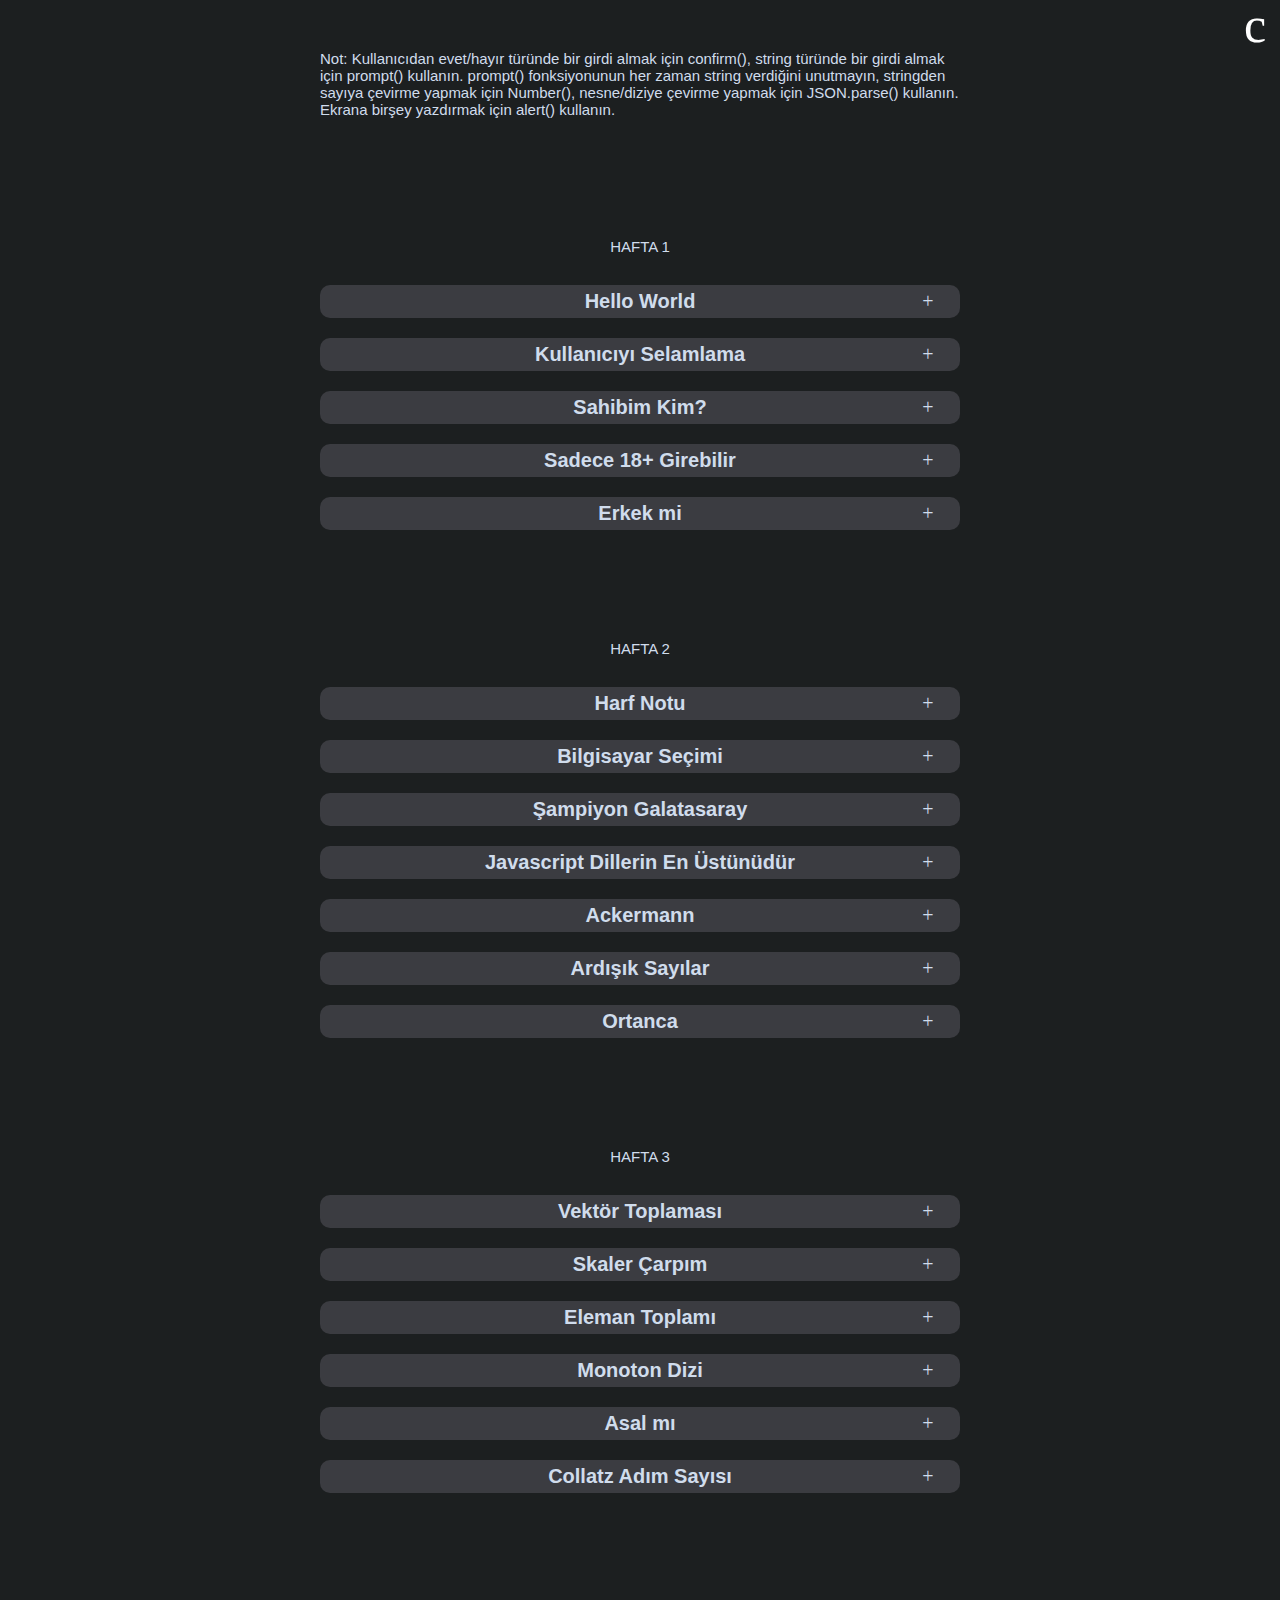
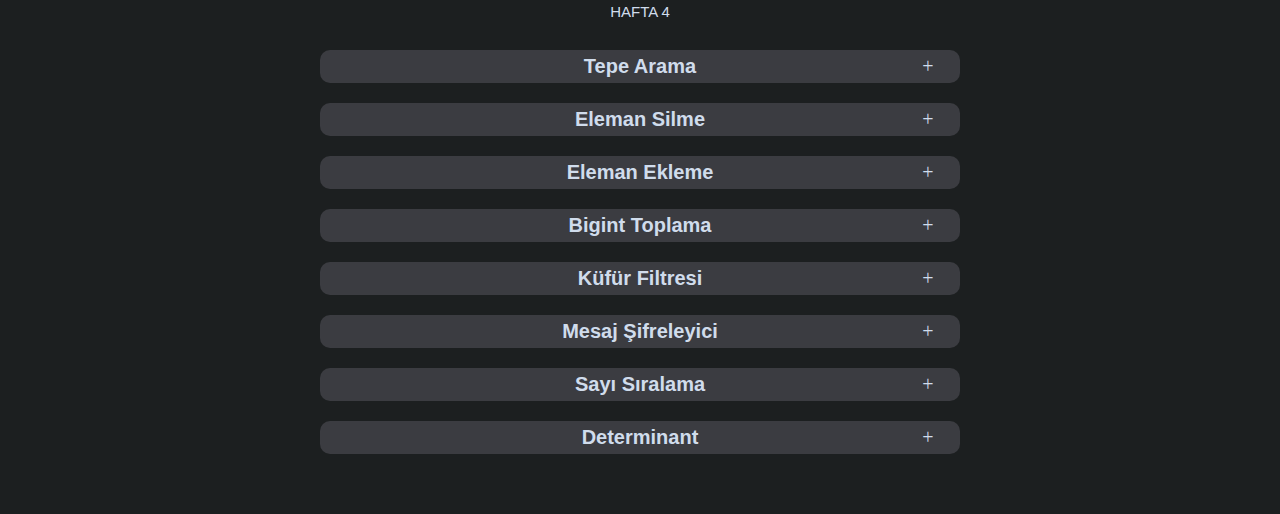
==== js/index.html @ 6847cbda "Add files via upload" ====
<!doctype html>
<html lang="en">

<head>
	<meta charset="utf-8" />
	<link rel="shortcut icon" href="favicon.ico" />
	<meta name="viewport" content="width=device-width,initial-scale=1" />
	<title>ITU ACM Javascript</title>
	<link href="static/css/main.37015de1.chunk.css" rel="stylesheet">
</head>

<body><noscript>Sitenin doğru çalışması için Javascript gerekiyor.</noscript>
	<div id="root"></div>
	<script>!function (i) { function e(e) { for (var r, t, n = e[0], o = e[1], u = e[2], l = 0, f = []; l < n.length; l++)t = n[l], Object.prototype.hasOwnProperty.call(p, t) && p[t] && f.push(p[t][0]), p[t] = 0; for (r in o) Object.prototype.hasOwnProperty.call(o, r) && (i[r] = o[r]); for (s && s(e); f.length;)f.shift()(); return c.push.apply(c, u || []), a() } function a() { for (var e, r = 0; r < c.length; r++) { for (var t = c[r], n = !0, o = 1; o < t.length; o++) { var u = t[o]; 0 !== p[u] && (n = !1) } n && (c.splice(r--, 1), e = l(l.s = t[0])) } return e } var t = {}, p = { 1: 0 }, c = []; function l(e) { if (t[e]) return t[e].exports; var r = t[e] = { i: e, l: !1, exports: {} }; return i[e].call(r.exports, r, r.exports, l), r.l = !0, r.exports } l.m = i, l.c = t, l.d = function (e, r, t) { l.o(e, r) || Object.defineProperty(e, r, { enumerable: !0, get: t }) }, l.r = function (e) { "undefined" != typeof Symbol && Symbol.toStringTag && Object.defineProperty(e, Symbol.toStringTag, { value: "Module" }), Object.defineProperty(e, "__esModule", { value: !0 }) }, l.t = function (r, e) { if (1 & e && (r = l(r)), 8 & e) return r; if (4 & e && "object" == typeof r && r && r.__esModule) return r; var t = Object.create(null); if (l.r(t), Object.defineProperty(t, "default", { enumerable: !0, value: r }), 2 & e && "string" != typeof r) for (var n in r) l.d(t, n, function (e) { return r[e] }.bind(null, n)); return t }, l.n = function (e) { var r = e && e.__esModule ? function () { return e.default } : function () { return e }; return l.d(r, "a", r), r }, l.o = function (e, r) { return Object.prototype.hasOwnProperty.call(e, r) }, l.p = "/"; var r = window.webpackJsonptestler = window.webpackJsonptestler || [], n = r.push.bind(r); r.push = e, r = r.slice(); for (var o = 0; o < r.length; o++)e(r[o]); var s = n; a() }([])</script>
	<script src="static/js/2.18027e1a.chunk.js"></script>
	<script src="static/js/main.d1118fa3.chunk.js"></script>
</body>

</html>
---- js/static/css/main.37015de1.chunk.css ----
*{margin:0;padding:0;border:0;box-sizing:border-box}body,html{height:100%;color:#d0dcec}body.nightMode{background:#1c1f20}body.lightMode{background:#d3d3d3}#root,.Div{display:flex;flex-direction:column;justify-content:center;align-items:center;overflow:hidden}#root>div:first-child{width:50px;height:50px;position:absolute;top:0;right:0;font-size:50px;cursor:pointer;color:#fff}.Section{margin:50px}@media (max-width:1000px){.Section{width:95%}}@media (min-width:1000px){.Section{width:50%}}.Section>h1{font-size:15px;font-weight:100;font-family:Arial,Helvetica,sans-serif;margin-bottom:20px}body.nightMode .Section>h1{color:#d0dcec}body.lightMode .Section>h1{color:#37373a}.Problem{width:100%;border-radius:10px;margin:10px}.Problem>div:first-child{cursor:pointer;width:100%;flex-direction:row;-webkit-user-select:none;-moz-user-select:none;-ms-user-select:none;user-select:none;padding:5px 0}.Problem-notdone>div:first-child{background:#3b3c41}.Problem-done>div:first-child{background:#06470c}.Problem>div:first-child>*{display:block;text-align:center}.Problem>div:first-child>h1{font-size:20px;font-family:Arial,Helvetica,sans-serif;flex:1 1}.Problem>div:first-child>span{flex-basis:10%;font-size:20px}.Problem-expanded{width:100%;padding:20px}.Problem-notdone>.Problem-expanded{background:#46474b}.Problem-done>.Problem-expanded{background:#0a7e14}.Problem-expanded>p:first-child{margin-bottom:20px;width:100%}.Buttons{width:100%;margin-top:10px;flex-direction:row;justify-content:space-between}.Buttons>button{height:30px;flex-basis:48%;cursor:pointer}.Results{margin-top:20px;width:100%;position:relative;overflow:visible;overflow:initial}.Results>.Results-x{width:30px;height:30px;background:#181a18;position:absolute;top:0;right:-10px;border-radius:100%;font-size:20px;cursor:pointer}.Results>.Results-test{flex-direction:row;width:100%;margin:2px}.Results>.Results-test:hover:not(:first-child){background:#37373a}.Results>.Results-test>div:first-child{flex:1 1}.Results>.Results-test>div>p{text-overflow:ellipsis;white-space:nowrap;overflow:hidden;font-size:13px}.Results>.Results-test>div:not(:first-child){justify-content:flex-start;align-items:flex-start;height:100%;flex:3 1;margin-right:10px}.Results>.Results-test-successful{color:#90ee90}.Results>.Results-test-failed{color:#f08080}.Results>.Results-test:first-child{font-family:Arial,Helvetica,sans-serif;margin-bottom:10px}.Results>.Results-test:not(:first-child)>div>p{cursor:help}
/*# sourceMappingURL=main.37015de1.chunk.css.map */
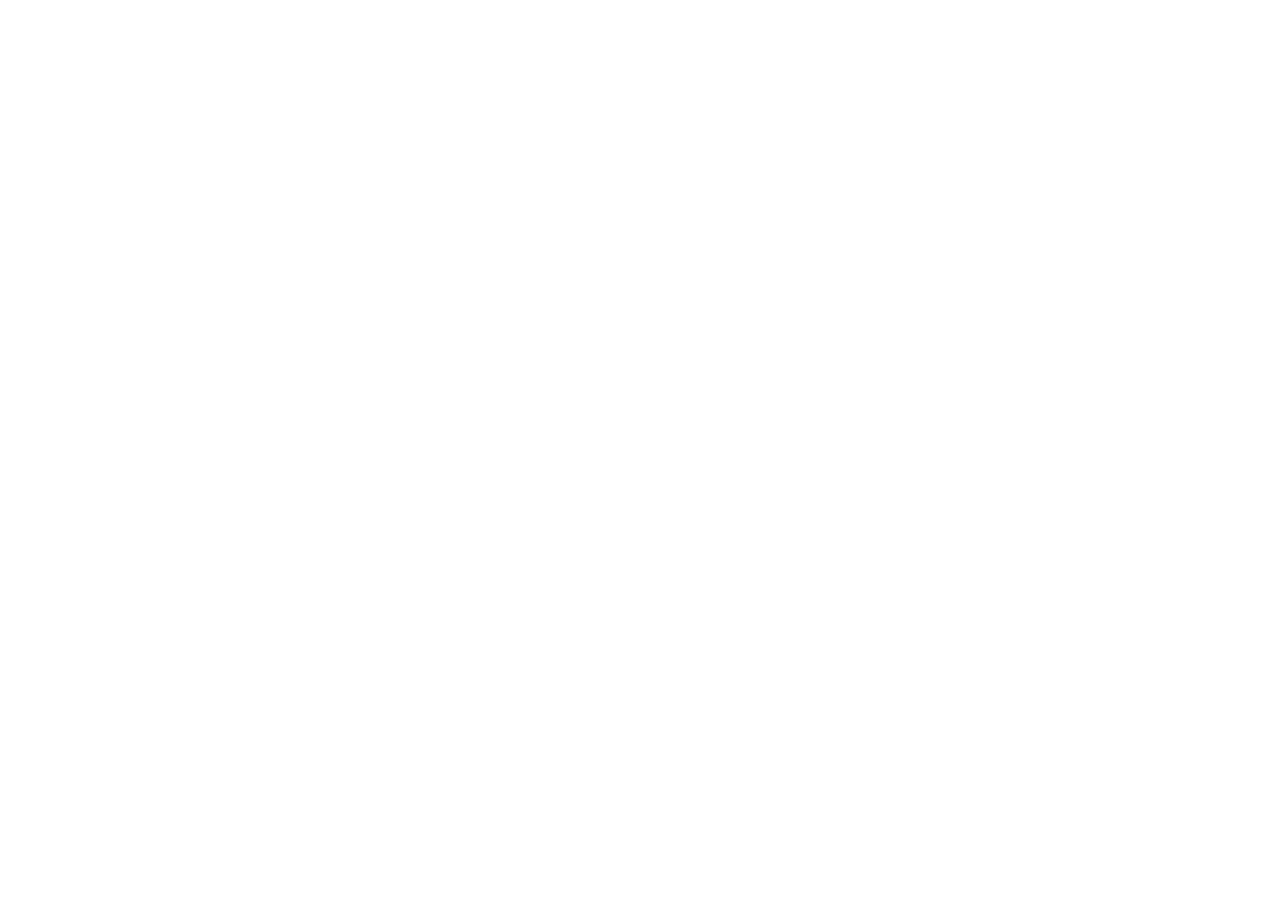
==== commit c4eec5ea: "Update index.html" ====
--- a/js/index.html
+++ b/js/index.html
@@ -1,19 +1 @@
-<!doctype html>
-<html lang="en">
-
-<head>
-	<meta charset="utf-8" />
-	<link rel="shortcut icon" href="favicon.ico" />
-	<meta name="viewport" content="width=device-width,initial-scale=1" />
-	<title>ITU ACM Javascript</title>
-	<link href="static/css/main.37015de1.chunk.css" rel="stylesheet">
-</head>
-
-<body><noscript>Sitenin doğru çalışması için Javascript gerekiyor.</noscript>
-	<div id="root"></div>
-	<script>!function (i) { function e(e) { for (var r, t, n = e[0], o = e[1], u = e[2], l = 0, f = []; l < n.length; l++)t = n[l], Object.prototype.hasOwnProperty.call(p, t) && p[t] && f.push(p[t][0]), p[t] = 0; for (r in o) Object.prototype.hasOwnProperty.call(o, r) && (i[r] = o[r]); for (s && s(e); f.length;)f.shift()(); return c.push.apply(c, u || []), a() } function a() { for (var e, r = 0; r < c.length; r++) { for (var t = c[r], n = !0, o = 1; o < t.length; o++) { var u = t[o]; 0 !== p[u] && (n = !1) } n && (c.splice(r--, 1), e = l(l.s = t[0])) } return e } var t = {}, p = { 1: 0 }, c = []; function l(e) { if (t[e]) return t[e].exports; var r = t[e] = { i: e, l: !1, exports: {} }; return i[e].call(r.exports, r, r.exports, l), r.l = !0, r.exports } l.m = i, l.c = t, l.d = function (e, r, t) { l.o(e, r) || Object.defineProperty(e, r, { enumerable: !0, get: t }) }, l.r = function (e) { "undefined" != typeof Symbol && Symbol.toStringTag && Object.defineProperty(e, Symbol.toStringTag, { value: "Module" }), Object.defineProperty(e, "__esModule", { value: !0 }) }, l.t = function (r, e) { if (1 & e && (r = l(r)), 8 & e) return r; if (4 & e && "object" == typeof r && r && r.__esModule) return r; var t = Object.create(null); if (l.r(t), Object.defineProperty(t, "default", { enumerable: !0, value: r }), 2 & e && "string" != typeof r) for (var n in r) l.d(t, n, function (e) { return r[e] }.bind(null, n)); return t }, l.n = function (e) { var r = e && e.__esModule ? function () { return e.default } : function () { return e }; return l.d(r, "a", r), r }, l.o = function (e, r) { return Object.prototype.hasOwnProperty.call(e, r) }, l.p = "/"; var r = window.webpackJsonptestler = window.webpackJsonptestler || [], n = r.push.bind(r); r.push = e, r = r.slice(); for (var o = 0; o < r.length; o++)e(r[o]); var s = n; a() }([])</script>
-	<script src="static/js/2.18027e1a.chunk.js"></script>
-	<script src="static/js/main.d1118fa3.chunk.js"></script>
-</body>
-
-</html>
+<!doctype html><html lang="en"><head><meta charset="utf-8"/><link rel="shortcut icon" href="favicon.ico"/><meta name="viewport" content="width=device-width,initial-scale=1"/><title>ITU ACM Javascript</title><link href="static/css/main.22e09c59.chunk.css" rel="stylesheet"></head><body><noscript>Sitenin doğru çalışması için Javascript gerekiyor.</noscript><div id="root"></div><script>!function(i){function e(e){for(var r,t,n=e[0],o=e[1],u=e[2],l=0,f=[];l<n.length;l++)t=n[l],Object.prototype.hasOwnProperty.call(p,t)&&p[t]&&f.push(p[t][0]),p[t]=0;for(r in o)Object.prototype.hasOwnProperty.call(o,r)&&(i[r]=o[r]);for(s&&s(e);f.length;)f.shift()();return c.push.apply(c,u||[]),a()}function a(){for(var e,r=0;r<c.length;r++){for(var t=c[r],n=!0,o=1;o<t.length;o++){var u=t[o];0!==p[u]&&(n=!1)}n&&(c.splice(r--,1),e=l(l.s=t[0]))}return e}var t={},p={1:0},c=[];function l(e){if(t[e])return t[e].exports;var r=t[e]={i:e,l:!1,exports:{}};return i[e].call(r.exports,r,r.exports,l),r.l=!0,r.exports}l.m=i,l.c=t,l.d=function(e,r,t){l.o(e,r)||Object.defineProperty(e,r,{enumerable:!0,get:t})},l.r=function(e){"undefined"!=typeof Symbol&&Symbol.toStringTag&&Object.defineProperty(e,Symbol.toStringTag,{value:"Module"}),Object.defineProperty(e,"__esModule",{value:!0})},l.t=function(r,e){if(1&e&&(r=l(r)),8&e)return r;if(4&e&&"object"==typeof r&&r&&r.__esModule)return r;var t=Object.create(null);if(l.r(t),Object.defineProperty(t,"default",{enumerable:!0,value:r}),2&e&&"string"!=typeof r)for(var n in r)l.d(t,n,function(e){return r[e]}.bind(null,n));return t},l.n=function(e){var r=e&&e.__esModule?function(){return e.default}:function(){return e};return l.d(r,"a",r),r},l.o=function(e,r){return Object.prototype.hasOwnProperty.call(e,r)},l.p="/";var r=window.webpackJsonptestler=window.webpackJsonptestler||[],n=r.push.bind(r);r.push=e,r=r.slice();for(var o=0;o<r.length;o++)e(r[o]);var s=n;a()}([])</script><script src="static/js/2.e99ad2d8.chunk.js"></script><script src="static/js/main.7d1692fe.chunk.js"></script></body></html>
